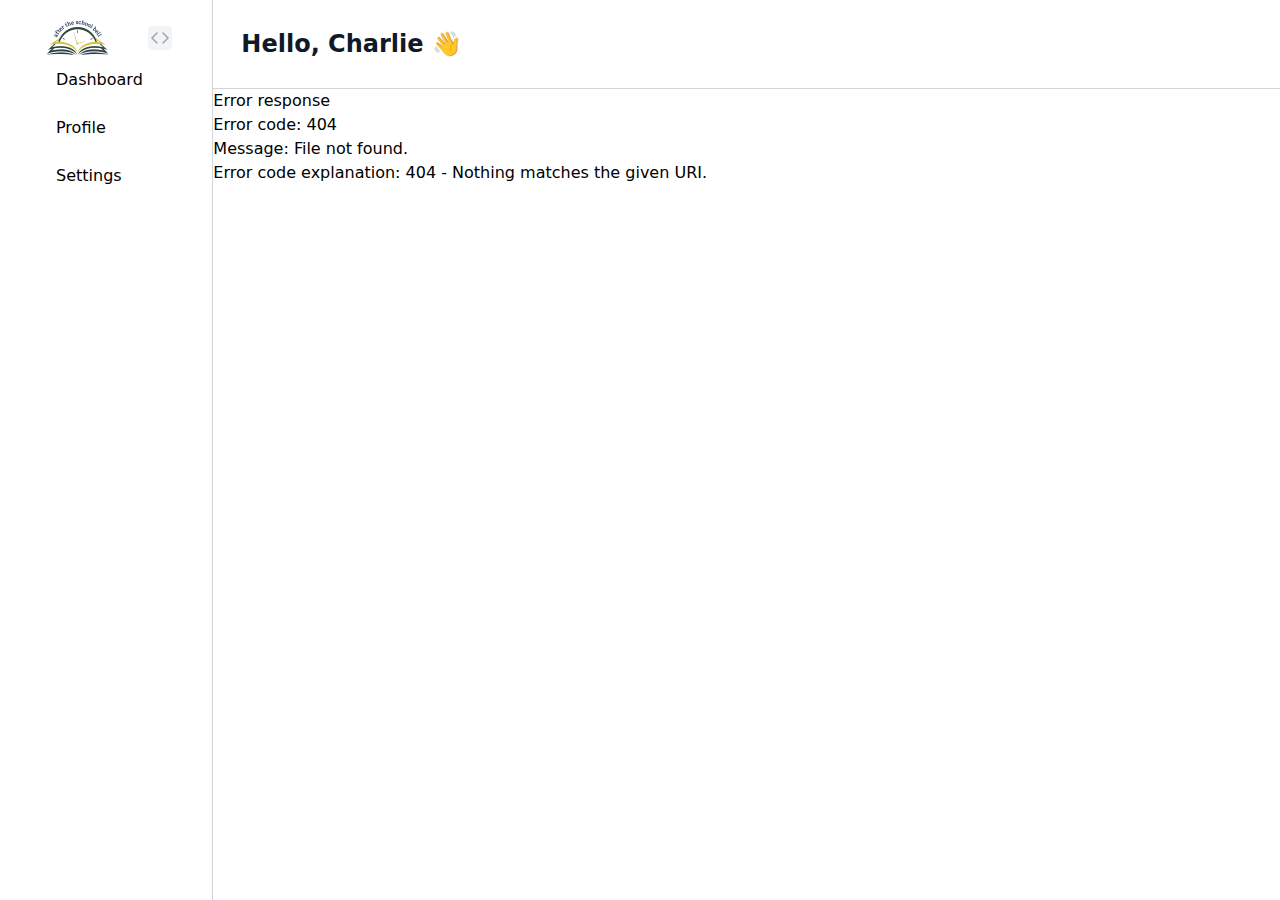
==== index.html @ 71847333 "inital commit with basic setup jqury ,tailwind and created basic structur of the dashbord" ====
<!DOCTYPE html>
<html lang="en">
  <head>
    <meta charset="UTF-8" />
    <meta name="viewport" content="width=device-width, initial-scale=1.0" />
    <style type="text/tailwindcss">
      @layer utilities {
        .content-auto {
          content-visibility: auto;
        }
      }
    </style>
    <title>Document</title>
  </head>
  <body> 
      <div class="flex">
        <aside class="bg-white px-10 w-1/6 py-4 h-screen border-gray-300 border-r">
          <!-- Side Navbar content -->
          <div class="flex justify-between">
            <img src="./assets/image/After the school bell logo 2.png" alt="" srcset="">
            <img src="./assets/image/chevron-selector-horizontal.svg" alt="">
          </div>
          <ul class="space-y-2">
            <li><a href="#dashboard" class="block px-4 py-2 rounded hover:bg-gray-300" id="dashboard-link">Dashboard</a></li>
            <li><a href="#profile" class="block px-4 py-2 rounded hover:bg-gray-300" id="profile-link">Profile</a></li>
            <li><a href="#settings" class="block px-4 py-2 rounded hover:bg-gray-300" id="settings-link">Settings</a></li>
          </ul>
          
        </aside>
    
        <main class="flex-1 bg-white">
            <header class="bg-white text-white py-7 px-7 border-gray-300 border-b">
                <div class="container mx-auto">
                  <!-- Top Navbar content -->
                  <h1 class="text-2xl font-bold text-[#111927]">Hello, Charlie 👋</h1>
                </div>
              </header>
          <!-- Content will change here based on the selected route -->
          <div id="content">
       
            <h2 class="text-2xl font-bold">Welcome to Dashboard!</h2>
          </div>
        </main>
      </div>


    <!-- the script file start from here -->
    <script src="js/jquery.min.js"></script>
    <script src="js/script.js"></script>
    <script src="js/tailwind.js"></script>
    <script src="js/tailwind.config.js"></script>
  </body>
</html>
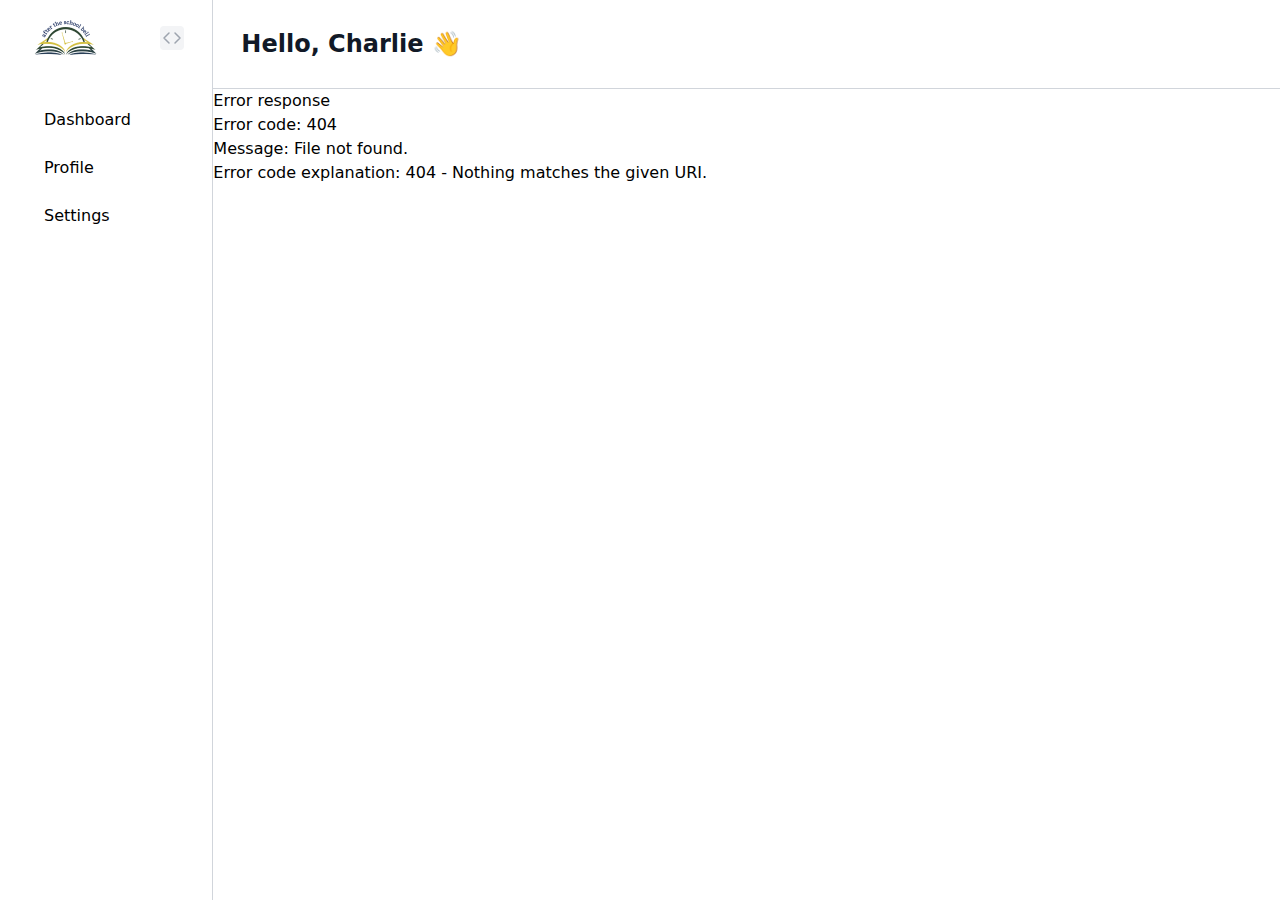
==== commit 0c149fd5: "feat : dashbord style fixed" ====
--- a/index.html
+++ b/index.html
@@ -8,41 +8,65 @@
         .content-auto {
           content-visibility: auto;
         }
+        .sideNavLink {
+          @apply bg-navgreen text-white font-medium;
+        }
       }
     </style>
     <title>Document</title>
   </head>
-  <body> 
-      <div class="flex">
-        <aside class="bg-white px-10 w-1/6 py-4 h-screen border-gray-300 border-r">
-          <!-- Side Navbar content -->
-          <div class="flex justify-between">
-            <img src="./assets/image/After the school bell logo 2.png" alt="" srcset="">
-            <img src="./assets/image/chevron-selector-horizontal.svg" alt="">
+  <body>
+    <div class="flex">
+      <aside
+        class="bg-white px-7 w-1/6 py-4 h-screen border-gray-300 border-r"
+      >
+        <!-- Side Navbar content -->
+        <div class="flex justify-between">
+          <img
+            src="./assets/image/After the school bell logo 2.png"
+            alt=""
+            srcset=""
+          />
+          <img src="./assets/image/chevron-selector-horizontal.svg" alt="" />
+        </div>
+        <ul class="space-y-2 pt-10">
+          <li>
+            <a
+              href="#dashboard"
+              class="block px-4 py-2 rounded"
+              id="dashboard-link"
+              >Dashboard</a
+            >
+          </li>
+          <li>
+            <a href="#profile" class="block px-4 py-2 rounded" id="profile-link"
+              >Profile</a
+            >
+          </li>
+          <li>
+            <a
+              href="#settings"
+              class="block px-4 py-2 rounded"
+              id="settings-link"
+              >Settings</a
+            >
+          </li>
+        </ul>
+      </aside>
+
+      <main class="flex-1 bg-white">
+        <header class="bg-white text-white py-7 px-7 border-gray-300 border-b">
+          <div class="container mx-auto">
+            <!-- Top Navbar content -->
+            <h1 class="text-2xl font-bold text-[#111927]">Hello, Charlie 👋</h1>
           </div>
-          <ul class="space-y-2">
-            <li><a href="#dashboard" class="block px-4 py-2 rounded hover:bg-gray-300" id="dashboard-link">Dashboard</a></li>
-            <li><a href="#profile" class="block px-4 py-2 rounded hover:bg-gray-300" id="profile-link">Profile</a></li>
-            <li><a href="#settings" class="block px-4 py-2 rounded hover:bg-gray-300" id="settings-link">Settings</a></li>
-          </ul>
-          
-        </aside>
-    
-        <main class="flex-1 bg-white">
-            <header class="bg-white text-white py-7 px-7 border-gray-300 border-b">
-                <div class="container mx-auto">
-                  <!-- Top Navbar content -->
-                  <h1 class="text-2xl font-bold text-[#111927]">Hello, Charlie 👋</h1>
-                </div>
-              </header>
-          <!-- Content will change here based on the selected route -->
-          <div id="content">
-       
-            <h2 class="text-2xl font-bold">Welcome to Dashboard!</h2>
-          </div>
-        </main>
-      </div>
-
+        </header>
+        <!-- Content will change here based on the selected route -->
+        <div id="content">
+          <h2 class="text-2xl font-bold">Welcome to Dashboard!</h2>
+        </div>
+      </main>
+    </div>
 
     <!-- the script file start from here -->
     <script src="js/jquery.min.js"></script>
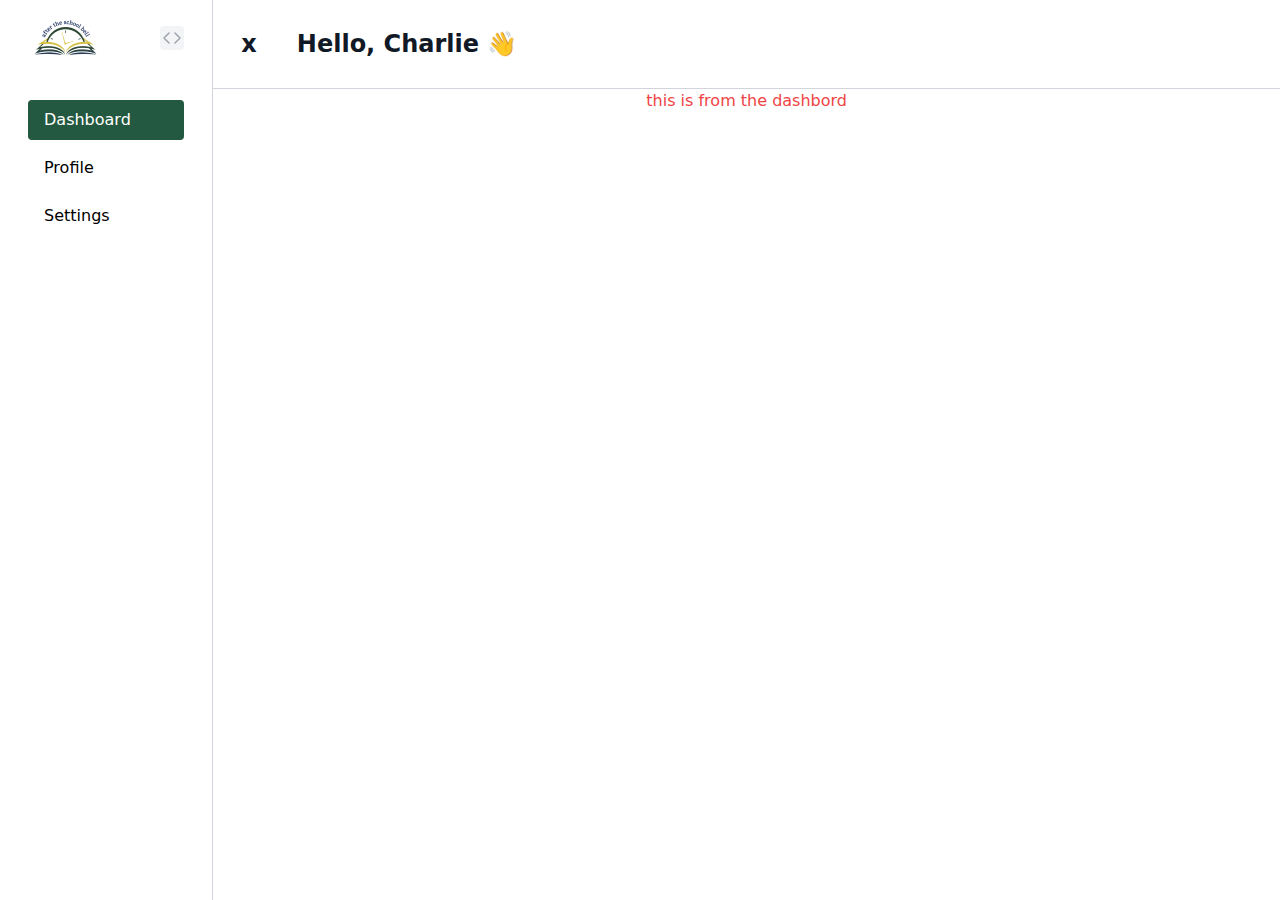
==== commit ef498297: "feat : sidenavbar toggle hide and show added" ====
--- a/index.html
+++ b/index.html
@@ -3,6 +3,7 @@
   <head>
     <meta charset="UTF-8" />
     <meta name="viewport" content="width=device-width, initial-scale=1.0" />
+    <link rel="stylesheet" href="./css/global.css" />
     <style type="text/tailwindcss">
       @layer utilities {
         .content-auto {
@@ -18,6 +19,7 @@
   <body>
     <div class="flex">
       <aside
+        id="sidebar"
         class="bg-white px-7 w-1/6 py-4 h-screen border-gray-300 border-r"
       >
         <!-- Side Navbar content -->
@@ -27,7 +29,12 @@
             alt=""
             srcset=""
           />
-          <img src="./assets/image/chevron-selector-horizontal.svg" alt="" />
+          <img
+            id="hideme"
+            class="cursor-pointer"
+            src="./assets/image/chevron-selector-horizontal.svg"
+            alt=""
+          />
         </div>
         <ul class="space-y-2 pt-10">
           <li>
@@ -56,9 +63,14 @@
 
       <main class="flex-1 bg-white">
         <header class="bg-white text-white py-7 px-7 border-gray-300 border-b">
-          <div class="container mx-auto">
+          <div class="container mx-auto flex justify-between">
             <!-- Top Navbar content -->
-            <h1 class="text-2xl font-bold text-[#111927]">Hello, Charlie 👋</h1>
+            <div class="flex gap-10">
+              <span class="text-2xl font-bold text-[#111927]">x</span>
+              <h1 class="text-2xl font-bold text-[#111927]">
+                Hello, Charlie 👋
+              </h1>
+            </div>
           </div>
         </header>
         <!-- Content will change here based on the selected route -->
--- a/css/global.css
+++ b/css/global.css
@@ -0,0 +1,6 @@
+.sidebar {
+    transition: transform 0.3s ease;
+  }
+  .sidebar-hidden {
+    transform: translateX(-100%);
+  }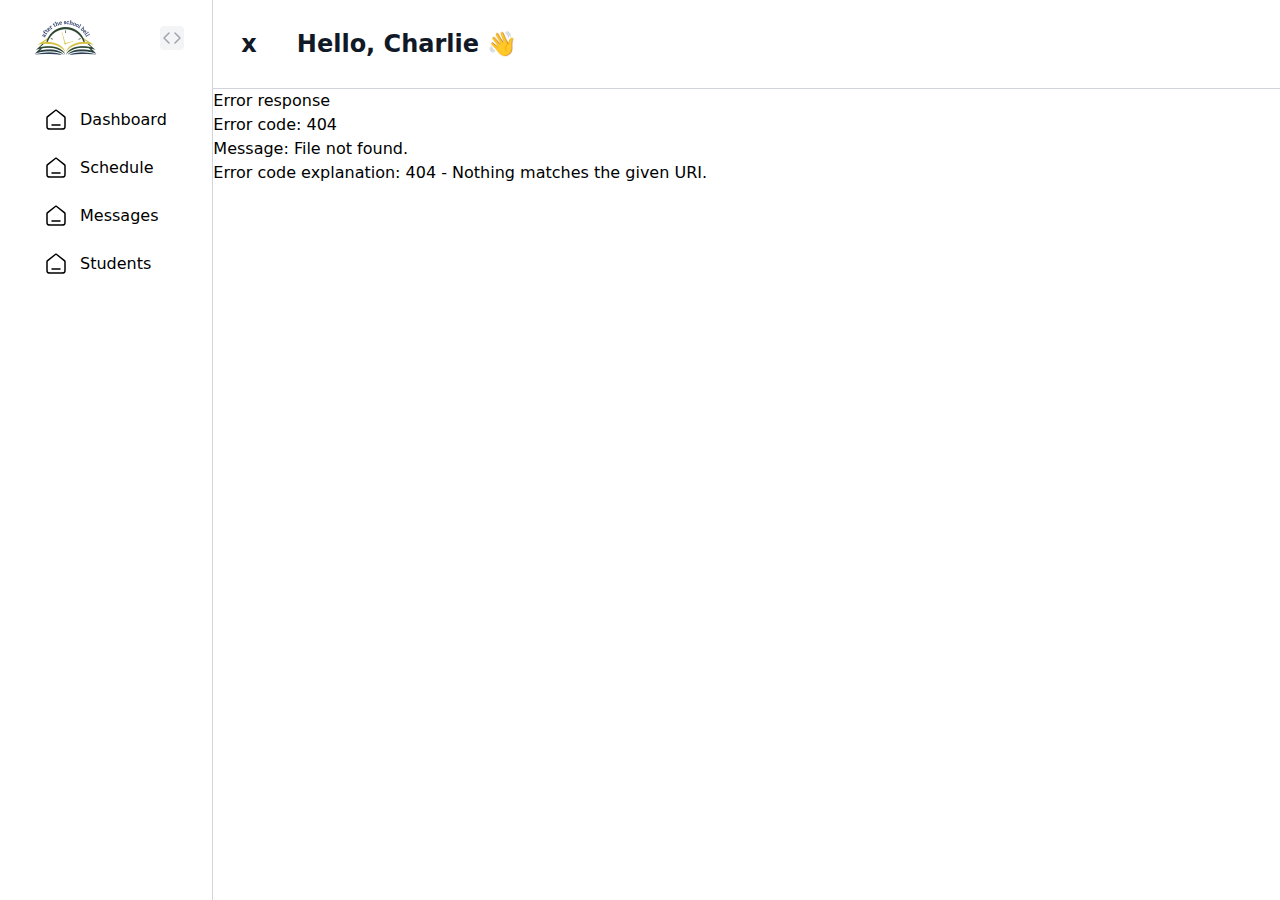
==== commit 0552ef60: "feat : converted script code JS -> JQuery" ====
--- a/index.html
+++ b/index.html
@@ -12,6 +12,9 @@
         .sideNavLink {
           @apply bg-navgreen text-white font-medium;
         }
+        .svg-black {
+          filter: invert(100%);
+        }
       }
     </style>
     <title>Document</title>
@@ -20,7 +23,7 @@
     <div class="flex">
       <aside
         id="sidebar"
-        class="bg-white px-7 w-1/6 py-4 h-screen border-gray-300 border-r"
+        class="px-7 w-1/6 py-4 h-screen border-gray-300 border-r"
       >
         <!-- Side Navbar content -->
         <div class="flex justify-between">
@@ -37,25 +40,44 @@
           />
         </div>
         <ul class="space-y-2 pt-10">
-          <li>
+          <li class="">
             <a
               href="#dashboard"
-              class="block px-4 py-2 rounded"
+              class="block px-4 py-2 rounded flex gap-3"
               id="dashboard-link"
-              >Dashboard</a
             >
-          </li>
-          <li>
-            <a href="#profile" class="block px-4 py-2 rounded" id="profile-link"
-              >Profile</a
+              <img class="svg-black" src="./assets/image/home-line.svg" alt="" />
+              Dashboard</a
             >
           </li>
           <li>
             <a
-              href="#settings"
-              class="block px-4 py-2 rounded"
-              id="settings-link"
-              >Settings</a
+            href="#schedule"
+            class="block px-4 py-2 rounded flex gap-3"
+            id="schedule-link"
+          >
+            <img class="svg-black" src="./assets/image/home-line.svg" alt="" />
+            Schedule</a
+          >
+          </li>
+          <li>
+            <a
+            href="#messages"
+            class="block px-4 py-2 rounded flex gap-3"
+            id="messages-link"
+          >
+            <img class="svg-black" src="./assets/image/home-line.svg" alt="" />
+            Messages</a
+          >
+          </li>
+          <li >
+            <a
+              href="#students"
+              class="block px-4 py-2 rounded flex gap-3"
+              id="students-link"
+            >
+              <img class="svg-black" src="./assets/image/home-line.svg" alt="" />
+              Students</a
             >
           </li>
         </ul>
@@ -75,7 +97,7 @@
         </header>
         <!-- Content will change here based on the selected route -->
         <div id="content">
-          <h2 class="text-2xl font-bold">Welcome to Dashboard!</h2>
+          <!-- the locally fetched html will be renderd here -->
         </div>
       </main>
     </div>
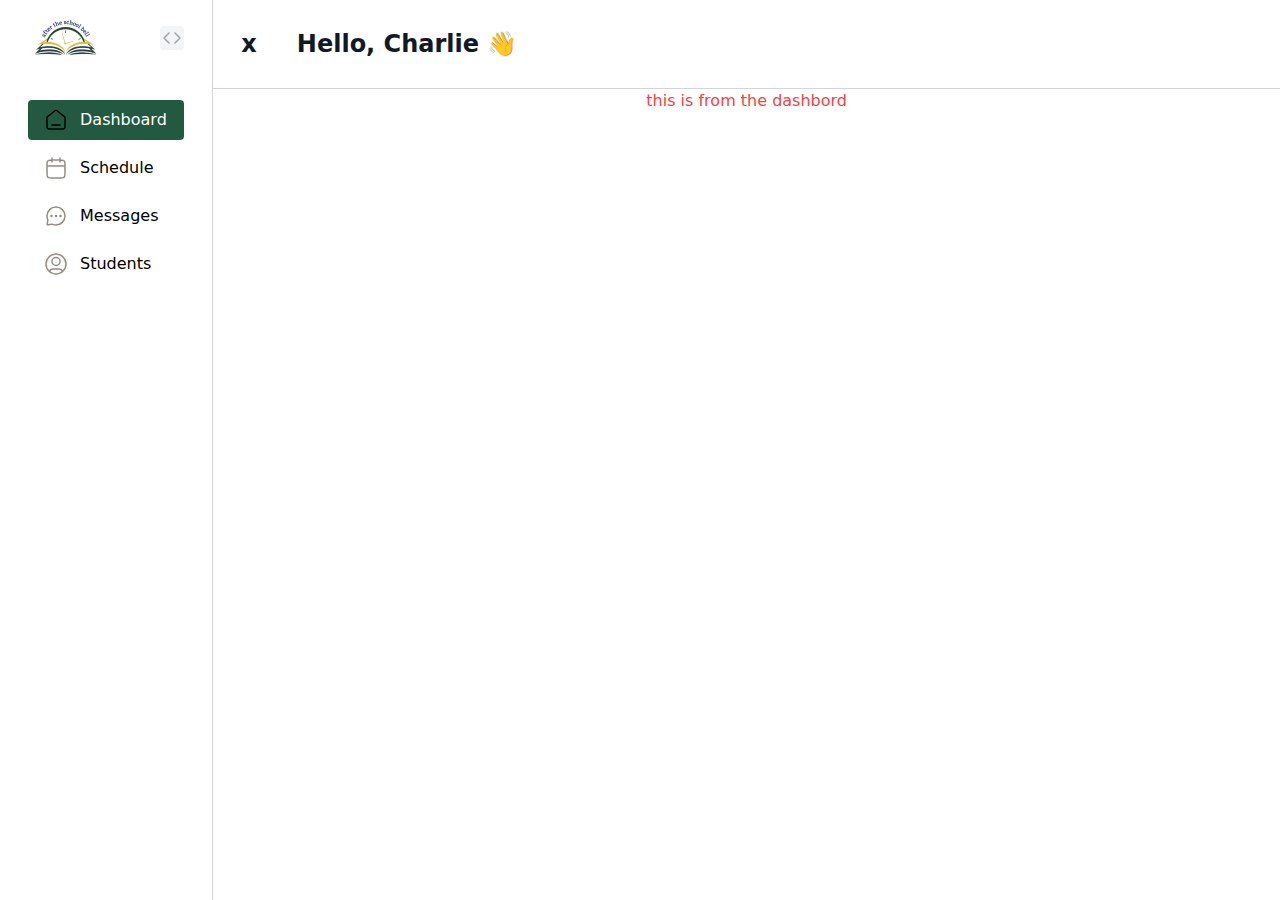
==== commit 148ffe1f: "feat : some assents are added and trigger to dashbord on load added" ====
--- a/index.html
+++ b/index.html
@@ -56,7 +56,7 @@
             class="block px-4 py-2 rounded flex gap-3"
             id="schedule-link"
           >
-            <img class="svg-black" src="./assets/image/home-line.svg" alt="" />
+            <img class="svg-black" src="./assets/image/calendar.svg" alt="" />
             Schedule</a
           >
           </li>
@@ -66,7 +66,7 @@
             class="block px-4 py-2 rounded flex gap-3"
             id="messages-link"
           >
-            <img class="svg-black" src="./assets/image/home-line.svg" alt="" />
+            <img class="svg-black" src="./assets/image/message-dots-circle.svg" alt="" />
             Messages</a
           >
           </li>
@@ -76,7 +76,7 @@
               class="block px-4 py-2 rounded flex gap-3"
               id="students-link"
             >
-              <img class="svg-black" src="./assets/image/home-line.svg" alt="" />
+              <img class="svg-black" src="./assets/image/user-circle.svg" alt="" />
               Students</a
             >
           </li>
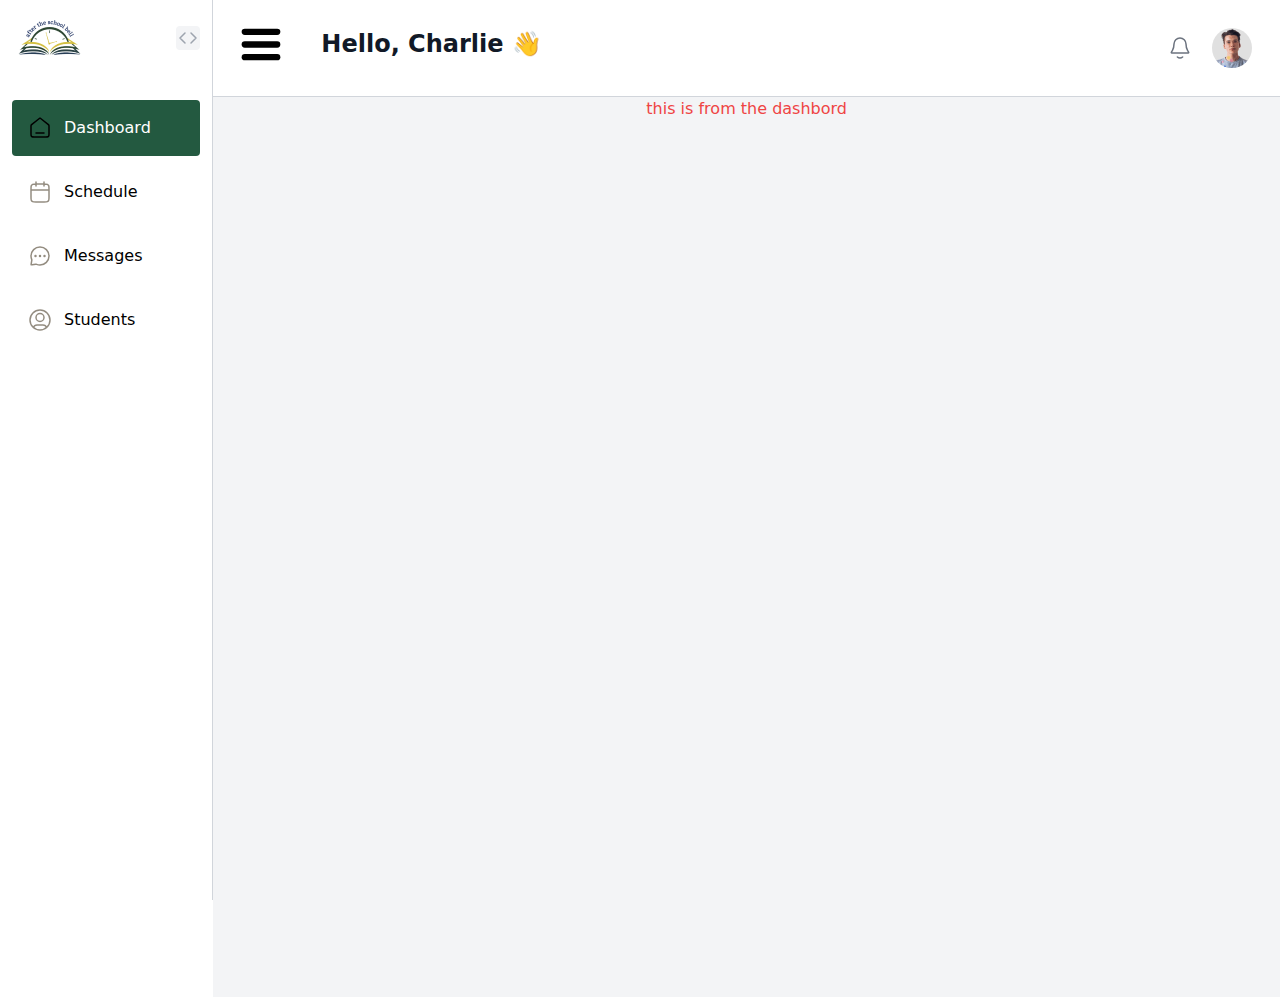
==== commit 1bf13d73: "feat  : dyanmic header message added" ====
--- a/index.html
+++ b/index.html
@@ -15,15 +15,17 @@
         .svg-black {
           filter: invert(100%);
         }
+       
       }
     </style>
-    <title>Document</title>
+    <title>JqueryDashbord</title>
   </head>
-  <body>
+  <body class="">
     <div class="flex">
       <aside
         id="sidebar"
-        class="px-7 w-1/6 py-4 h-screen border-gray-300 border-r"
+       
+        class="px-3 sidebar absolute md:static w-full md:w-1/6 py-4 h-screen border-gray-300 border-r"
       >
         <!-- Side Navbar content -->
         <div class="flex justify-between">
@@ -43,40 +45,52 @@
           <li class="">
             <a
               href="#dashboard"
-              class="block px-4 py-2 rounded flex gap-3"
+              class="block px-4 py-4 rounded flex gap-3"
               id="dashboard-link"
             >
-              <img class="svg-black" src="./assets/image/home-line.svg" alt="" />
+              <img
+                class="svg-black"
+                src="./assets/image/home-line.svg"
+                alt=""
+              />
               Dashboard</a
             >
           </li>
           <li>
             <a
-            href="#schedule"
-            class="block px-4 py-2 rounded flex gap-3"
-            id="schedule-link"
-          >
-            <img class="svg-black" src="./assets/image/calendar.svg" alt="" />
-            Schedule</a
-          >
+              href="#schedule"
+              class="block px-4 py-4 rounded flex gap-3"
+              id="schedule-link"
+            >
+              <img class="svg-black" src="./assets/image/calendar.svg" alt="" />
+              Schedule</a
+            >
           </li>
           <li>
             <a
-            href="#messages"
-            class="block px-4 py-2 rounded flex gap-3"
-            id="messages-link"
-          >
-            <img class="svg-black" src="./assets/image/message-dots-circle.svg" alt="" />
-            Messages</a
-          >
+              href="#messages"
+              class="block px-4 py-4 rounded flex gap-3"
+              id="messages-link"
+            >
+              <img
+                class="svg-black"
+                src="./assets/image/message-dots-circle.svg"
+                alt=""
+              />
+              Messages</a
+            >
           </li>
-          <li >
+          <li>
             <a
               href="#students"
-              class="block px-4 py-2 rounded flex gap-3"
+              class="block px-4 py-4 rounded flex gap-3"
               id="students-link"
             >
-              <img class="svg-black" src="./assets/image/user-circle.svg" alt="" />
+              <img
+                class="svg-black"
+                src="./assets/image/user-circle.svg"
+                alt=""
+              />
               Students</a
             >
           </li>
@@ -88,15 +102,21 @@
           <div class="container mx-auto flex justify-between">
             <!-- Top Navbar content -->
             <div class="flex gap-10">
-              <span class="text-2xl font-bold text-[#111927]">x</span>
-              <h1 class="text-2xl font-bold text-[#111927]">
-                Hello, Charlie 👋
+              <span class="text-2xl font-bold text-[#111927]">
+                <img class="w-10" src="./assets/image/menu-icon.svg" alt="" srcset="">
+              </span>
+              <h1 id="header-message" class="text-2xl font-bold text-[#111927]">
+                <!-- Here will show the current active page header -->
               </h1>
+            </div>
+            <div class="flex gap-5">
+              <img src="./assets/image/bell-01.svg" alt="" srcset="" />
+              <img src="./assets/image/Avatar.svg" alt="" srcset="" />
             </div>
           </div>
         </header>
         <!-- Content will change here based on the selected route -->
-        <div id="content">
+        <div id="content" class="bg-[#f3f4f6] h-screen">
           <!-- the locally fetched html will be renderd here -->
         </div>
       </main>
